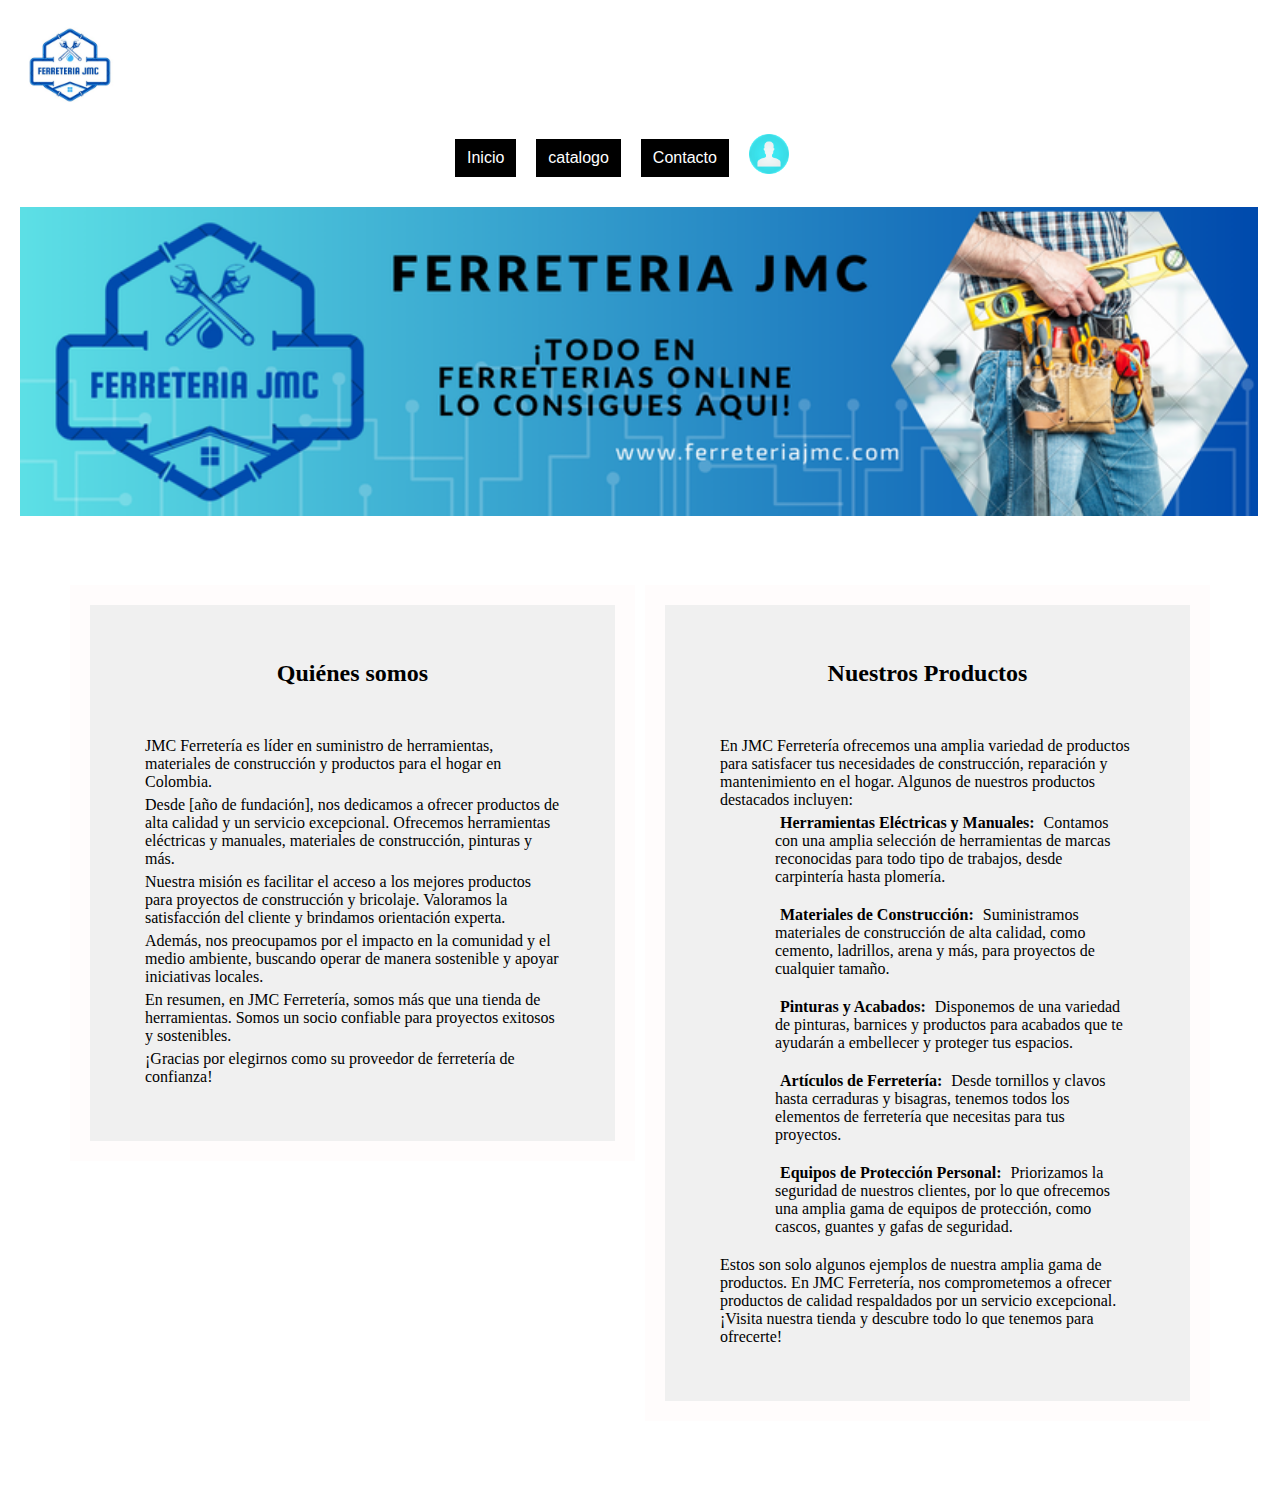
==== index.html @ 3f35cdbc "ferreteria" ====
<!DOCTYPE html>
<html lang="es">
<head>
    <meta charset="UTF-8">
    <meta name="viewport" content="width=device-width, initial-scale=1.0">
    <title>Información - JMC Ferretería</title>
    <link rel="stylesheet" href="styles.css">
</head>
<body>
    <header>
        <img src="imagenes/Blue White Minimalist Bold Home Repair Service Logo.jpg"Avatar Logo" style="width:100px;" class="rounded-pill">
    <title>Menu Desplegable</title>
		<style type="text/css">
			
			* {
				margin:5px;
				padding:0px;
			}
			
			#header {
				margin:auto;
				width:500px;
				font-family:Arial, Helvetica, sans-serif;
			}
			
			ul, ol {
				list-style:none;
			}
			
			.nav > li {
				float:left;
			}
			
			.nav li a {
				background-color:#000;
				color:#fff;
				text-decoration:none;
				padding:10px 12px;
				display:block;
			}
			
			.nav li a:hover {
				background-color:#434343;
			}
			
			.nav li ul {
				display:none;
				position:absolute;
				min-width:140px;
			}
			
			.nav li:hover > ul {
				display:block;
			}
			
			.nav li ul li {
				position:relative;
			}
			
			.nav li ul li ul {
				right:-140px;
				top:0px;
			}
			
		</style>
    </header>


    <div id="header">
            
        <ul class="nav">
            <li><a href="">Inicio</a></li>
            <li><a href="">catalogo</a>
                <ul>
                    <li><a href="">Herramientas Eléctricas y Manuales</a></li>
                    <li><a href="">Materiales de Construcción</a></li>
                    <li><a href="">Pinturas y Acabados</a></li>
                    <li><a href="">Artículos de Ferretería</a>
                    <li><a href="">Equipos de Protección Personal</a>
                    </li>
                </ul>
            </li>
          
            <li><a href="">Contacto</a></li>
        </ul>
        <a href="app/index.php"><img src="imagenes/cuenta2.png" style="width:40px;" class="rounded-pill"></a>
    </div>
    <section class="slider">
        <img src="imagenes/Get a Free estimate.png" alt=""width="99%">
    </section>
    
    <div class="contenedor">
        
        <div class="cuadro">
            <h2>Quiénes somos</h2>
            
                <p>JMC Ferretería es líder en suministro de herramientas, materiales de construcción y productos para el hogar en Colombia.</p>
                <p>Desde [año de fundación], nos dedicamos a ofrecer productos de alta calidad y un servicio excepcional. Ofrecemos herramientas eléctricas y manuales, materiales de construcción, pinturas y más.</p>
                <p>Nuestra misión es facilitar el acceso a los mejores productos para proyectos de construcción y bricolaje. Valoramos la satisfacción del cliente y brindamos orientación experta.</p>
                <p>Además, nos preocupamos por el impacto en la comunidad y el medio ambiente, buscando operar de manera sostenible y apoyar iniciativas locales.</p>
                <p>En resumen, en JMC Ferretería, somos más que una tienda de herramientas. Somos un socio confiable para proyectos exitosos y sostenibles.</p>
                <p>¡Gracias por elegirnos como su proveedor de ferretería de confianza!</p>
            
        </div>
        <div class="cuadro">
            <h2>Nuestros Productos</h2>
            <p>En JMC Ferretería ofrecemos una amplia variedad de productos para satisfacer tus necesidades de construcción, reparación y mantenimiento en el hogar. Algunos de nuestros productos destacados incluyen:</p>
            <ul>
                <li><strong>Herramientas Eléctricas y Manuales:</strong> Contamos con una amplia selección de herramientas de marcas reconocidas para todo tipo de trabajos, desde carpintería hasta plomería.</li>
                <li><strong>Materiales de Construcción:</strong> Suministramos materiales de construcción de alta calidad, como cemento, ladrillos, arena y más, para proyectos de cualquier tamaño.</li>
                <li><strong>Pinturas y Acabados:</strong> Disponemos de una variedad de pinturas, barnices y productos para acabados que te ayudarán a embellecer y proteger tus espacios.</li>
                <li><strong>Artículos de Ferretería:</strong> Desde tornillos y clavos hasta cerraduras y bisagras, tenemos todos los elementos de ferretería que necesitas para tus proyectos.</li>
                <li><strong>Equipos de Protección Personal:</strong> Priorizamos la seguridad de nuestros clientes, por lo que ofrecemos una amplia gama de equipos de protección, como cascos, guantes y gafas de seguridad.</li>
            </ul>
            <p>Estos son solo algunos ejemplos de nuestra amplia gama de productos. En JMC Ferretería, nos comprometemos a ofrecer productos de calidad respaldados por un servicio excepcional. ¡Visita nuestra tienda y descubre todo lo que tenemos para ofrecerte!</p>
           
        </div>
    </div>
    
</body>
</html>
---- styles.css ----
.contenedor {
    display: flex;
    justify-content: space-between;
    align-items: flex-start;
    padding: 50px;
}

.cuadro {
    background-color: #f0f0f0;
    padding: 50px;
    border: 20px solid #fffcfc;
    width: calc(50% - 50px); 
}

h2 {
    text-align: center;
    margin-bottom: 50px;
}

ul {
    padding-left: 50px;
}

ul li {
    margin-bottom: 20px;
}
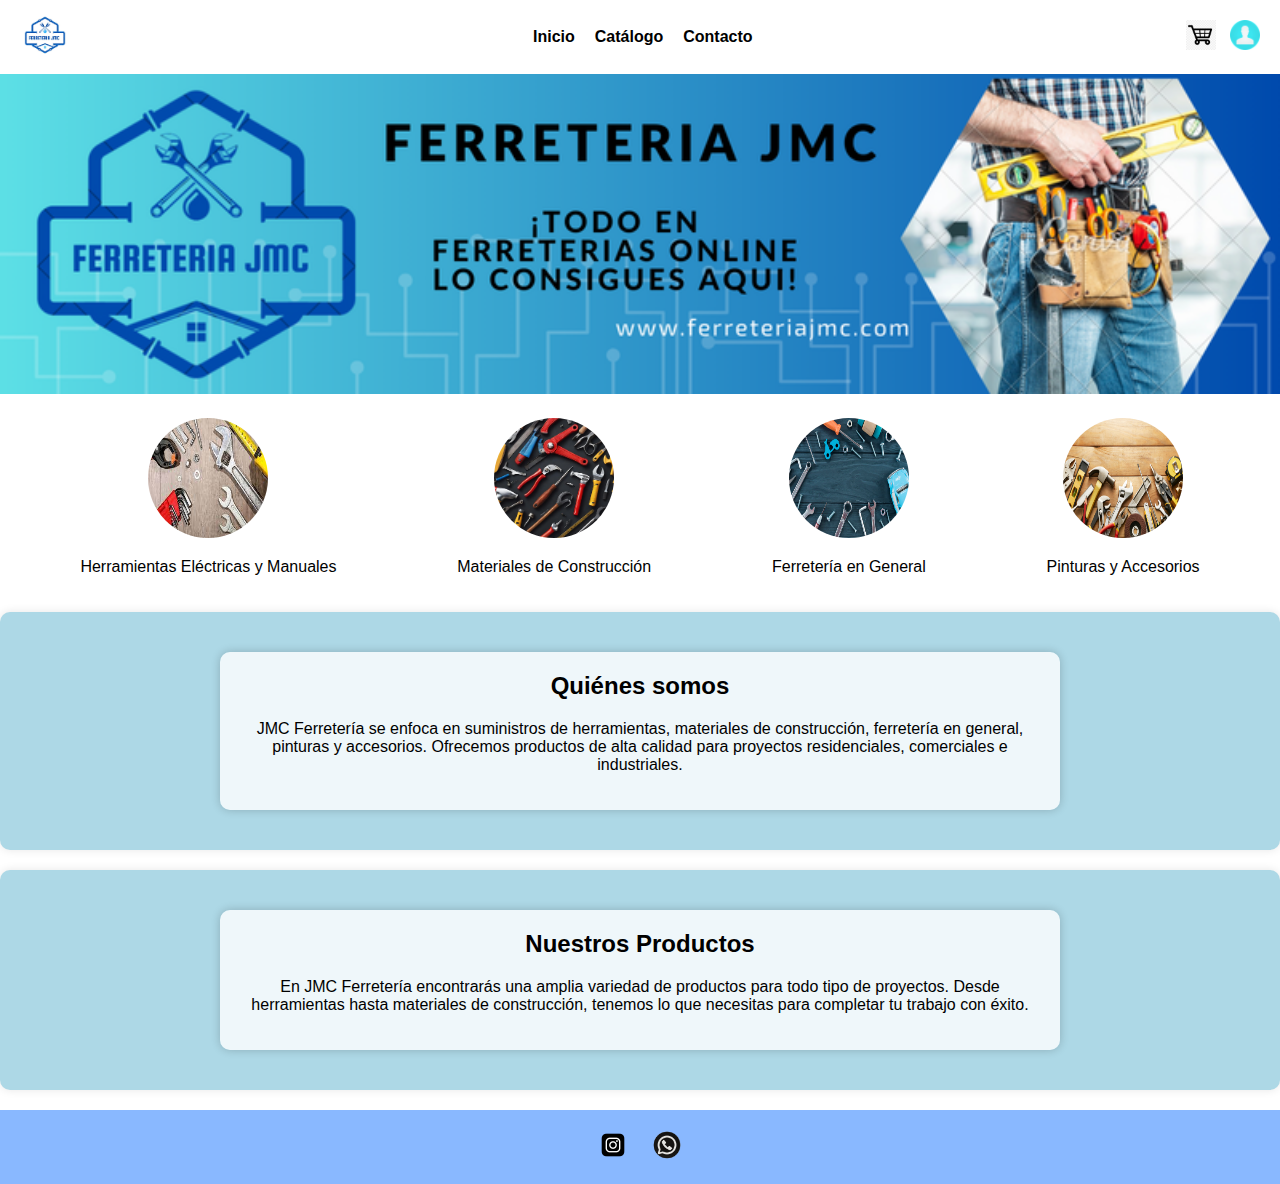
==== commit 4959d2d2: "agrege nuevos cambios" ====
--- a/index.html
+++ b/index.html
@@ -3,119 +3,72 @@
 <head>
     <meta charset="UTF-8">
     <meta name="viewport" content="width=device-width, initial-scale=1.0">
-    <title>Información - JMC Ferretería</title>
+    <title>Ferretería JMC</title>
     <link rel="stylesheet" href="styles.css">
 </head>
 <body>
     <header>
-        <img src="imagenes/Blue White Minimalist Bold Home Repair Service Logo.jpg"Avatar Logo" style="width:100px;" class="rounded-pill">
-    <title>Menu Desplegable</title>
-		<style type="text/css">
-			
-			* {
-				margin:5px;
-				padding:0px;
-			}
-			
-			#header {
-				margin:auto;
-				width:500px;
-				font-family:Arial, Helvetica, sans-serif;
-			}
-			
-			ul, ol {
-				list-style:none;
-			}
-			
-			.nav > li {
-				float:left;
-			}
-			
-			.nav li a {
-				background-color:#000;
-				color:#fff;
-				text-decoration:none;
-				padding:10px 12px;
-				display:block;
-			}
-			
-			.nav li a:hover {
-				background-color:#434343;
-			}
-			
-			.nav li ul {
-				display:none;
-				position:absolute;
-				min-width:140px;
-			}
-			
-			.nav li:hover > ul {
-				display:block;
-			}
-			
-			.nav li ul li {
-				position:relative;
-			}
-			
-			.nav li ul li ul {
-				right:-140px;
-				top:0px;
-			}
-			
-		</style>
+        <nav>
+            <div class="logo">
+                <img src="imagenes/Logo.jpg" alt="Logo Ferretería JMC">
+            </div>
+            <ul>
+                <li><a href="#inicio">Inicio</a></li>
+                <li><a href="#catalogo">Catálogo</a></li>
+                <li><a href="#contacto">Contacto</a></li>
+            </ul>
+            <div class="icons">
+                <a href="#"><img src="imagenes/carrito.png" alt="Carrito"></a>
+                <a href="inicio.html"><img src="imagenes/cuenta2.png" alt="Usuario"></a>
+            </div>
+        </nav>
     </header>
 
+    <section id="hero">
+        <img src="imagenes/Get a Free estimate.png" alt="Banner Ferretería JMC">
+    </section>
 
-    <div id="header">
-            
-        <ul class="nav">
-            <li><a href="">Inicio</a></li>
-            <li><a href="">catalogo</a>
-                <ul>
-                    <li><a href="">Herramientas Eléctricas y Manuales</a></li>
-                    <li><a href="">Materiales de Construcción</a></li>
-                    <li><a href="">Pinturas y Acabados</a></li>
-                    <li><a href="">Artículos de Ferretería</a>
-                    <li><a href="">Equipos de Protección Personal</a>
-                    </li>
-                </ul>
-            </li>
-          
-            <li><a href="">Contacto</a></li>
-        </ul>
-        <a href="app/index.php"><img src="imagenes/cuenta2.png" style="width:40px;" class="rounded-pill"></a>
-    </div>
-    <section class="slider">
-        <img src="imagenes/Get a Free estimate.png" alt=""width="99%">
+    <section id="categories">
+        <div class="category">
+            <a href="electrica.html"><img src="imagenes/imagen2.jpg" alt="Herramientas"></a>
+            <p>Herramientas Eléctricas y Manuales</p>
+        </div>
+        <div class="category">
+            <a href="Materiales de Construcción.html"><img src="imagenes/imagen1.webp" alt="Materiales de Construcción"></a>
+            <p>Materiales de Construcción</p>
+        </div>
+        <div class="category">
+            <a href="Artículos de Ferretería.html"><img src="imagenes/imagen4.webp" alt="Ferretería en General"></a>
+            <p>Ferretería en General</p>
+        </div>
+        <div class="category">
+            <a href="Pinturas y Acabados.html"><img src="imagenes/imagen3.jpg" alt="Pinturas y Accesorios"></a>
+            <p>Pinturas y Accesorios</p>
+        </div>
+    </section>
+
+    <section id="about-us">
+        <div class="text-box">
+            <h2>Quiénes somos</h2>
+            <p>JMC Ferretería se enfoca en suministros de herramientas, materiales de construcción, ferretería en general, pinturas y accesorios. Ofrecemos productos de alta calidad para proyectos residenciales, comerciales e industriales.</p>
+        </div>
     </section>
     
-    <div class="contenedor">
-        
-        <div class="cuadro">
-            <h2>Quiénes somos</h2>
-            
-                <p>JMC Ferretería es líder en suministro de herramientas, materiales de construcción y productos para el hogar en Colombia.</p>
-                <p>Desde [año de fundación], nos dedicamos a ofrecer productos de alta calidad y un servicio excepcional. Ofrecemos herramientas eléctricas y manuales, materiales de construcción, pinturas y más.</p>
-                <p>Nuestra misión es facilitar el acceso a los mejores productos para proyectos de construcción y bricolaje. Valoramos la satisfacción del cliente y brindamos orientación experta.</p>
-                <p>Además, nos preocupamos por el impacto en la comunidad y el medio ambiente, buscando operar de manera sostenible y apoyar iniciativas locales.</p>
-                <p>En resumen, en JMC Ferretería, somos más que una tienda de herramientas. Somos un socio confiable para proyectos exitosos y sostenibles.</p>
-                <p>¡Gracias por elegirnos como su proveedor de ferretería de confianza!</p>
-            
+    <section id="products">
+        <div class="text-box">
+            <h2>Nuestros Productos</h2>
+            <p>En JMC Ferretería encontrarás una amplia variedad de productos para todo tipo de proyectos. Desde herramientas hasta materiales de construcción, tenemos lo que necesitas para completar tu trabajo con éxito.</p>
         </div>
-        <div class="cuadro">
-            <h2>Nuestros Productos</h2>
-            <p>En JMC Ferretería ofrecemos una amplia variedad de productos para satisfacer tus necesidades de construcción, reparación y mantenimiento en el hogar. Algunos de nuestros productos destacados incluyen:</p>
-            <ul>
-                <li><strong>Herramientas Eléctricas y Manuales:</strong> Contamos con una amplia selección de herramientas de marcas reconocidas para todo tipo de trabajos, desde carpintería hasta plomería.</li>
-                <li><strong>Materiales de Construcción:</strong> Suministramos materiales de construcción de alta calidad, como cemento, ladrillos, arena y más, para proyectos de cualquier tamaño.</li>
-                <li><strong>Pinturas y Acabados:</strong> Disponemos de una variedad de pinturas, barnices y productos para acabados que te ayudarán a embellecer y proteger tus espacios.</li>
-                <li><strong>Artículos de Ferretería:</strong> Desde tornillos y clavos hasta cerraduras y bisagras, tenemos todos los elementos de ferretería que necesitas para tus proyectos.</li>
-                <li><strong>Equipos de Protección Personal:</strong> Priorizamos la seguridad de nuestros clientes, por lo que ofrecemos una amplia gama de equipos de protección, como cascos, guantes y gafas de seguridad.</li>
-            </ul>
-            <p>Estos son solo algunos ejemplos de nuestra amplia gama de productos. En JMC Ferretería, nos comprometemos a ofrecer productos de calidad respaldados por un servicio excepcional. ¡Visita nuestra tienda y descubre todo lo que tenemos para ofrecerte!</p>
-           
+    </section>
+    
+
+    <footer>
+        <div class="social-media">
+            <a href="#"><img src="imagenes/instagram.jpg" alt="Instagram"></a>
+            <a href="#"><img src="imagenes/whatsapp.jpg" alt="WhatsApp"></a>
         </div>
-    </div>
-    
+    </footer>
+
+    <script src="scripts.js"></script>
 </body>
 </html>
--- a/styles.css
+++ b/styles.css
@@ -1,27 +1,190 @@
-.contenedor {
+body {
+    font-family: Arial, sans-serif;
+    margin: 0;
+    padding: 0;
+    background-color: hwb(0 100% 0%);
+}
+
+header {
+    background-color: white;
+    box-shadow: 0 2px 5px rgba(0, 0, 0, 0.1);
+    padding: 10px 20px;
+}
+
+nav {
     display: flex;
     justify-content: space-between;
-    align-items: flex-start;
-    padding: 50px;
+    align-items: center;
 }
 
-.cuadro {
-    background-color: #f0f0f0;
-    padding: 50px;
-    border: 20px solid #fffcfc;
-    width: calc(50% - 50px); 
-}
-
-h2 {
-    text-align: center;
-    margin-bottom: 50px;
+.logo img {
+    height: 50px;
 }
 
 ul {
-    padding-left: 50px;
+    list-style: none;
+    display: flex;
+    gap: 20px;
 }
 
-ul li {
-    margin-bottom: 20px;
+ul li a {
+    text-decoration: none;
+    color: black;
+    font-weight: bold;
 }
 
+.icons a img {
+    width: 30px;
+    margin-left: 10px;
+}
+
+#hero img {
+    width: 100%;
+    height: auto;
+}
+
+#categories {
+    display: flex;
+    justify-content: space-around;
+    margin: 20px 0;
+    padding: 0 20px;
+}
+
+.category {
+    text-align: center;
+}
+
+.category img {
+    border-radius: 50%;
+    width: 120px;
+    height: 120px;
+}
+
+#about-us, #products {
+    background-color: #add8e6;
+    margin: 20px 0;
+    padding: 20px;
+    border-radius: 10px;
+    box-shadow: 0 0 10px rgba(0, 0, 0, 0.1);
+    color: white;
+}
+
+#about-us h2, #products h2 {
+    margin-top: 0;
+}
+
+footer {
+    background-color: #add8e6;
+    padding: 20px;
+    text-align: center;
+}
+
+.social-media a img {
+    width: 30px;
+    margin: 0 10px;
+}
+/* Cuerpo */
+body {
+    font-family: Arial, sans-serif;
+    margin: 0;
+    padding: 0;
+    background-color: white;
+}
+
+/* Header */
+header {
+    background-color: white;
+    box-shadow: 0 2px 5px rgba(0, 0, 0, 0.1);
+    padding: 10px 20px;
+}
+
+nav {
+    display: flex;
+    justify-content: space-between;
+    align-items: center;
+}
+
+.logo img {
+    height: 50px;
+}
+
+ul {
+    list-style: none;
+    display: flex;
+    gap: 20px;
+}
+
+ul li a {
+    text-decoration: none;
+    color: black;
+    font-weight: bold;
+}
+
+.icons a img {
+    width: 30px;
+    margin-left: 10px;
+}
+
+/* Sección del banner */
+#hero img {
+    width: 100%;
+    height: auto;
+}
+
+/* Sección de categorías */
+#categories {
+    display: flex;
+    justify-content: space-around;
+    margin: 20px 0;
+    padding: 0 20px;
+}
+
+.category {
+    text-align: center;
+}
+
+.category img {
+    border-radius: 50%;
+    width: 120px;
+    height: 120px;
+}
+
+/* Sección de 'Quiénes somos' y 'Nuestros Productos' */
+#about-us, #products {
+    position: relative;
+    padding: 40px 20px;
+    background-image: url(imagenes/fondos.png);  /* Fondo de herramientas */
+    background-size: cover;  /* Cubrir toda la sección */
+    background-position: center;  /* Centrar la imagen */
+    color: white;
+    text-align: center;
+}
+
+/* Caja de texto con fondo semitransparente */
+.text-box {
+    background-color: rgba(255, 255, 255, 0.8);  /* Fondo blanco semitransparente */
+    color: black;  /* Texto en negro */
+    padding: 20px;
+    border-radius: 10px;
+    max-width: 800px;
+    margin: 0 auto;
+    box-shadow: 0 0 10px rgba(0, 0, 0, 0.2);  /* Sombra alrededor de la caja */
+}
+
+#about-us h2, #products h2 {
+    margin-top: 0;
+}
+
+/* Footer */
+footer {
+    background-color: #89B8FF;
+    padding: 20px;
+    text-align: center;
+}
+
+.social-media a img {
+    width: 30px;
+    margin: 0 10px;
+}
+
+
